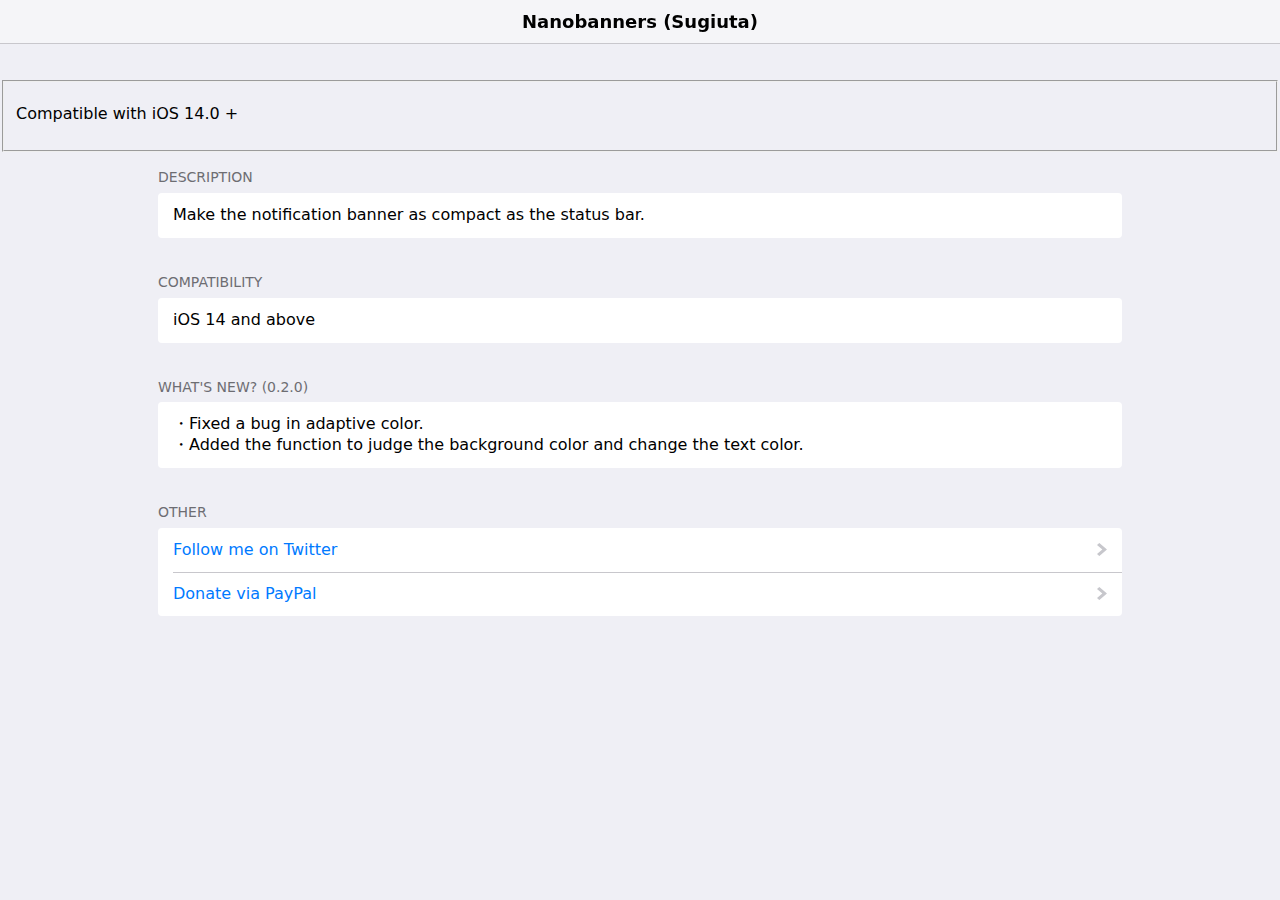
==== descriptions/nanobanners/index.html @ bf1ce585 "Add files via upload" ====
<!DOCTYPE html>
<html>
<head>
  <meta charset="UTF-8">
  <meta name="viewport" content="width=device-width" />
  <title>Nanobanners (Sugiuta)</title>
  <link rel="stylesheet" href="style.css" />
</head>

<body>
    <panel>
        <fieldset class="iosver">
            <div data-min-ios="14.0" data-unsupported class="prerequisite">
                <p></p>
            </div>
        </fieldset>
    </panel>
    <script src="../misc/iosver.js" async></script>
</body>


<body>
	<header>
		<h1>Nanobanners (Sugiuta)</h1>
	</header>

	<main id="content">
		<h2 role="header">Description</h2>

		<ul>
			<li>
				<p>Make the notification banner as compact as the status bar.<br>
				</p>
			</li>
		</ul>

		<h2 role="header">Compatibility</h2>

		<ul>
			<li>
				<p>iOS 14 and above</p>
			</li>
		</ul>

		<h2 role="header">What's new? (0.2.0)</h2>
		<ul>
			<li>
・Fixed a bug in adaptive color.<br>
・Added the function to judge the background color and change the text color.
			</li>
		</ul>

		<h2 role="header">Other</h2>

		<ul>
			<li>
				<a href="https://twitter.com/FeAr_sugi" target="_blank" role="button">Follow me on Twitter</a>
			</li>
			<li>
				<a href="https://www.paypal.me/sugiuta1203" target="_blank" role="button">Donate via PayPal</a>
			</li>
		</ul>

	</main>
  <script src="script.js"></script>
</body>
</html>
---- descriptions/nanobanners/style.css ----
/*! normalize.css v7.0.0 | MIT License | github.com/necolas/normalize.css */button,hr,input{overflow:visible}audio,canvas,progress,video{display:inline-block}progress,sub,sup{vertical-align:baseline}button,hr,iframe{border:0}abbr[title],h2 a:active,h2 a:focus,h2 a:hover{text-decoration:underline}button,legend,ul{padding:0}body>header:after,ul li:after,ul:after,ul:before{content:""}html{line-height:1.15;-ms-text-size-adjust:100%;-webkit-text-size-adjust:100%}article,aside,details,footer,header,menu,nav,section{display:block}h1{font-size:2em;margin:.67em 0}figcaption,figure,main{display:block}figure{margin:1em 40px}hr{box-sizing:content-box}code,kbd,pre,samp{font-family:monospace,monospace;font-size:1em}a{background-color:transparent;-webkit-text-decoration-skip:objects}abbr[title]{border-bottom:none;text-decoration:underline dotted}dfn{font-style:italic}mark{background-color:#ff0;color:#000}small{font-size:80%}sub,sup{font-size:75%;line-height:0;position:relative}sub{bottom:-.25em}sup{top:-.5em}audio:not([controls]){display:none;height:0}img{border-style:none}svg:not(:root){overflow:hidden}button,input,optgroup,select,textarea{font-family:sans-serif;font-size:100%;line-height:1.15;margin:0}button,input{}button,select{text-transform:none}[type=reset],[type=submit],button,html [type=button]{-webkit-appearance:button}[type=button]::-moz-focus-inner,[type=reset]::-moz-focus-inner,[type=submit]::-moz-focus-inner,button::-moz-focus-inner{border-style:none;padding:0}[type=button]:-moz-focusring,[type=reset]:-moz-focusring,[type=submit]:-moz-focusring,button:-moz-focusring{outline:ButtonText dotted 1px}fieldset{padding:.35em .75em .625em}legend{box-sizing:border-box;color:inherit;display:table;max-width:100%;white-space:normal}progress{}textarea{overflow:auto}[type=checkbox],[type=radio]{box-sizing:border-box;padding:0}[type=number]::-webkit-inner-spin-button,[type=number]::-webkit-outer-spin-button{height:auto}[type=search]{-webkit-appearance:textfield;outline-offset:-2px}[type=search]::-webkit-search-cancel-button,[type=search]::-webkit-search-decoration{-webkit-appearance:none}::-webkit-file-upload-button{-webkit-appearance:button;font:inherit}summary{display:list-item}[hidden],template{display:none}/*!
 Basic iOS 7 CSS
 https://github.com/hbang/iOS-7-CSS
 HASHBANG Productions <https://hbang.ws/>
 Apache License 2.0 <https://www.apache.org/licenses/LICENSE-2.0.html>
 UI design copyright Apple Inc.
*/.font-body,body{font:400 16px/1.3em system-ui,BlinkMacSystemFont,-apple-system-font,"Helvetica Neue",sans-serif;font:-apple-system-body}.font-subtitle,[role=footer],body>p,h2{font-size:14px;font-weight:400}.font-bold,b,strong{font-weight:600}.font-heading,body>header h1{font:-apple-system-headline}a,button{color:#007aff;text-decoration:none}button{background:0 0;margin:0;-webkit-appearance:none;-moz-appearance:none;appearance:none}.subpixel-line,body>header:after,hr,ul li:after,ul:after,ul:before{display:block;width:100%;height:1px;background:#c8c7cc}.has-subpixel .subpixel-line,.has-subpixel body>header:after,.has-subpixel hr,.has-subpixel ul li:after,.has-subpixel ul:after,.has-subpixel ul:before,ul .has-subpixel li:after{height:.5px}.has-subpixel-3x .subpixel-line,.has-subpixel-3x body>header:after,.has-subpixel-3x hr,.has-subpixel-3x ul li:after,.has-subpixel-3x ul:after,.has-subpixel-3x ul:before,ul .has-subpixel-3x li:after{height:.33px}html{background:#efeff5}html .depiction{background:0 0}body{margin:80px 0 35px}.cydia body{margin-top:35px}.depiction body{margin-top:0;margin-bottom:0}@media (min-width:708px){#content{width:708px;margin:0 auto}}@media (min-width:964px){#content{width:964px}}[role=footer],body>p,h2{margin:15px;color:#6d6d72}@media (min-width:708px){[role=footer],body>p,h2{margin-left:0;margin-right:0}ul{border-radius:4px}}h2{text-transform:uppercase;margin-bottom:5px}h2 a{color:inherit}body>header{position:fixed;top:0;left:0;width:100%;height:44px;z-index:10;background:rgba(246,246,248,.85);-webkit-backdrop-filter:blur(20px);backdrop-filter:blur(20px)}body>header:after{position:absolute;left:0;bottom:0}ul,ul li{position:relative}.cydia body>header{display:none}.cydia body>header+p{margin-top:-20px}body>header h1{margin:0;text-align:center;font-size:18px;line-height:44px}ul{margin:5px 0 35px;list-style:none;background:#fff}ul:after,ul:before{position:absolute;left:0}ul:before{top:0}ul:after{bottom:0}ul li{margin-left:15px;margin-bottom:-1px;padding:12px 15px 12px 0}ul li:after{position:absolute;top:0;left:0}ul li:first-child:after{background:0 0}@media (min-width:708px){ul:after,ul:before{display:none}ul li:first-child,ul li:first-child [role=button],ul li:first-child [role=link],ul li:first-child p{border-top-left-radius:4px;border-top-right-radius:4px}ul li:last-child,ul li:last-child [role=button],ul li:last-child [role=link],ul li:last-child p{border-bottom-left-radius:4px;border-bottom-right-radius:4px}}ul li [role=button],ul li [role=link],ul li p{padding:12px 15px;margin:-12px -15px}ul li.has-icon{margin-left:59px}ul li.has-icon [role=button],ul li.has-icon [role=link],ul li.has-icon p{margin-left:-59px;padding-left:59px}ul li .icon{position:absolute;top:7px;left:15px;width:29px;height:29px}ul li [role=button],ul li [role=link]{display:block;color:#007aff;padding-right:30px;-webkit-tap-highlight-color:transparent;position:relative;z-index:2}ul li [role=button]:active,ul li [role=button]:focus,ul li [role=link]:active,ul li [role=link]:focus{background-color:#d9d9d9}ul li [role=button]:after,ul li [role=link]:after{content:"";display:block;background:url([data-uri]);position:absolute;top:50%;right:15px;width:10px;height:13px;margin-top:-7px;background-size:100% 100%}ul li>button{font:inherit;width:100%;text-align:left}ul li .pull-in{vertical-align:top}@media (max-width:321px){ul li .pull-in{margin:-11px -15px}}ul+[role=footer],ul+p{margin-top:-25px} 
img{border-radius: 20%;}

/*# sourceMappingURL=ios7.min.css.map */
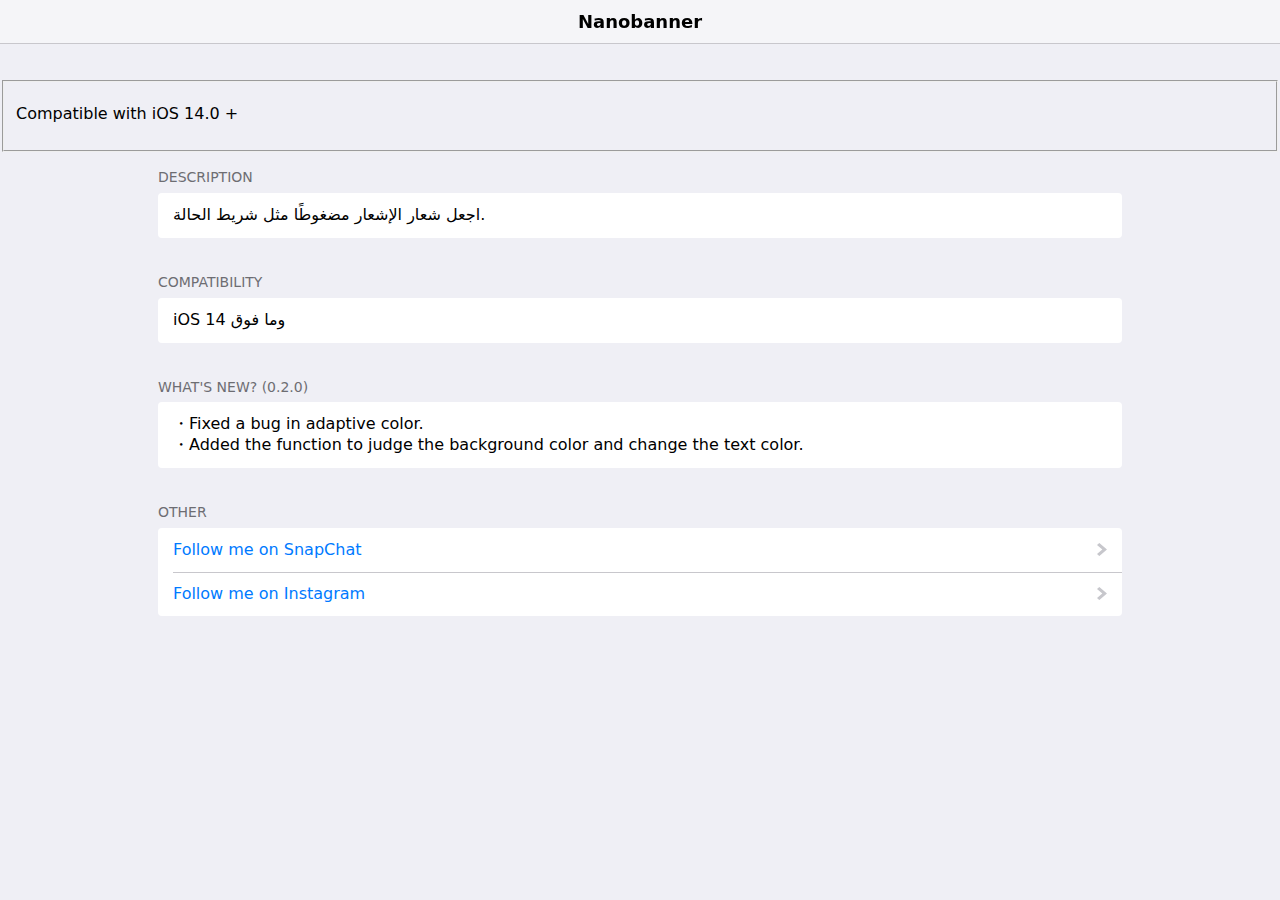
==== commit 38a176d6: "Add files via upload" ====
--- a/descriptions/nanobanners/index.html
+++ b/descriptions/nanobanners/index.html
@@ -3,7 +3,7 @@
 <head>
   <meta charset="UTF-8">
   <meta name="viewport" content="width=device-width" />
-  <title>Nanobanners (Sugiuta)</title>
+  <title>Nanobanner</title>
   <link rel="stylesheet" href="style.css" />
 </head>
 
@@ -21,7 +21,7 @@
 
 <body>
 	<header>
-		<h1>Nanobanners (Sugiuta)</h1>
+		<h1>Nanobanner</h1>
 	</header>
 
 	<main id="content">
@@ -29,7 +29,7 @@
 
 		<ul>
 			<li>
-				<p>Make the notification banner as compact as the status bar.<br>
+				<p>اجعل شعار الإشعار مضغوطًا مثل شريط الحالة.<br>
 				</p>
 			</li>
 		</ul>
@@ -38,7 +38,7 @@
 
 		<ul>
 			<li>
-				<p>iOS 14 and above</p>
+				<p>iOS 14 وما فوق</p>
 			</li>
 		</ul>
 
@@ -54,10 +54,10 @@
 
 		<ul>
 			<li>
-				<a href="https://twitter.com/FeAr_sugi" target="_blank" role="button">Follow me on Twitter</a>
+				<a href="https://www.snapchat.com/add/sww_p" target="_blank" role="button">Follow me on SnapChat</a>
 			</li>
 			<li>
-				<a href="https://www.paypal.me/sugiuta1203" target="_blank" role="button">Donate via PayPal</a>
+				<a href="https://www.instagram.com/jo7.k/" target="_blank" role="button">Follow me on Instagram</a>
 			</li>
 		</ul>
 
